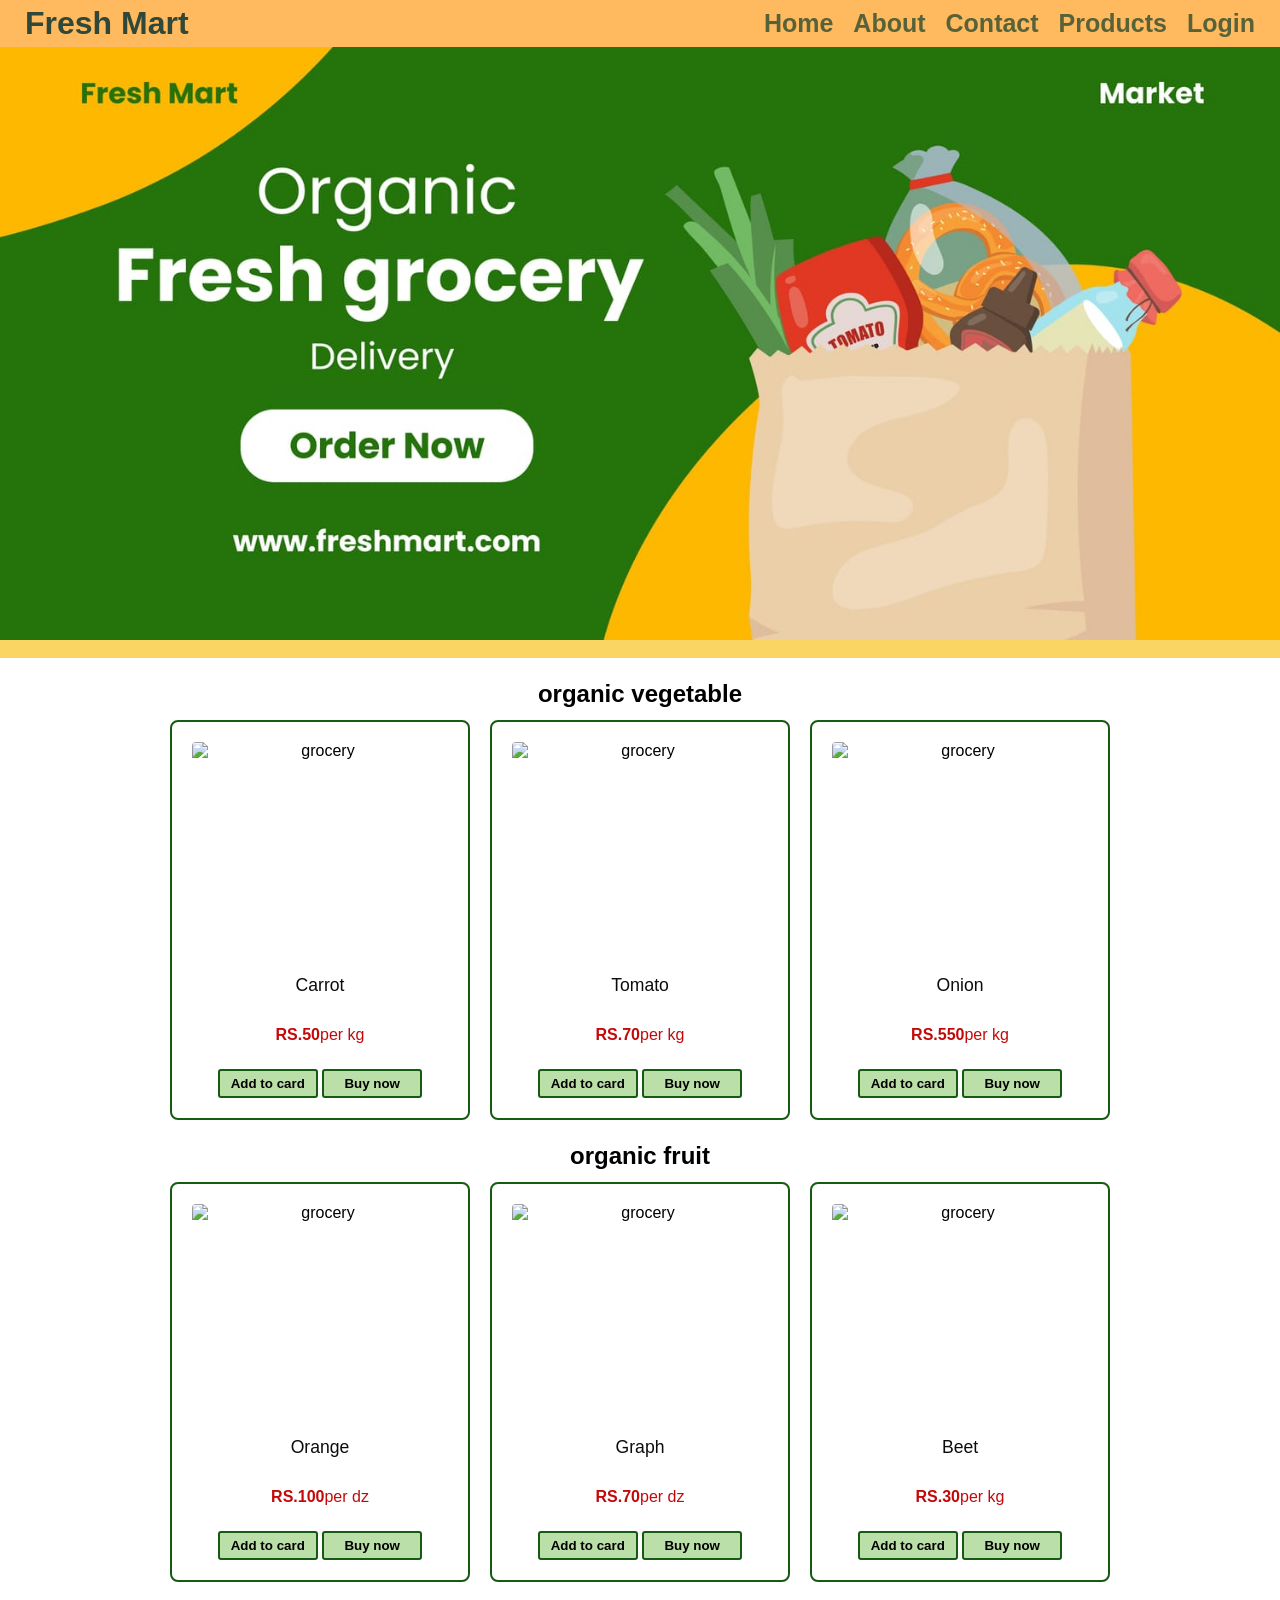
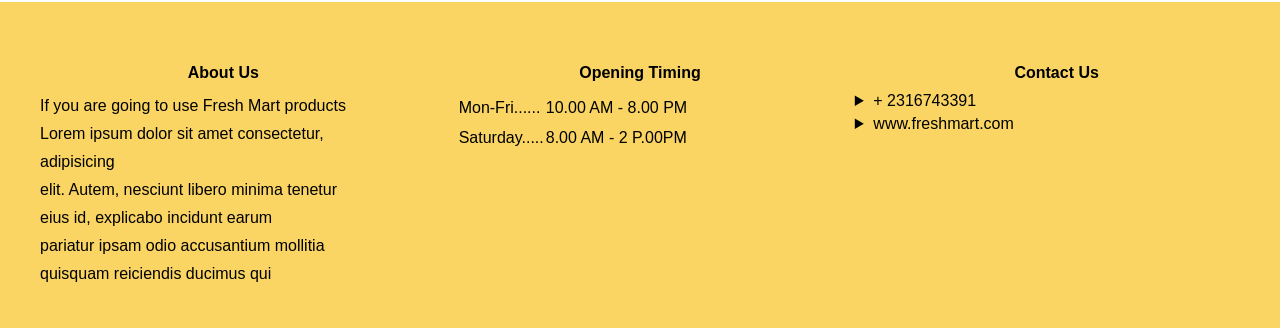
==== index.html @ c1d26938 "modify file" ====
<!doctype html>
<html lang="en">
  <head>
    <meta charset="UTF-8" />
    <meta name="viewport" content="width=device-width,initial-scale=1.0" />
    <title>Fresh Mart</title>
    <link rel="stylesheet" href="./style/style.css" />
    <link rel="icon" type="image/x-icon" href="./../Fresh_Mart/assets/favicon.jpeg">
  </head>
  <body>
    <header class="header">
      <h1 class="logo">Fresh Mart</h1>
      <nav class="navbar">
        <a href="index.html">Home</a>
        <a href="./pages/about.html">About</a>
        <a href="./pages/contact.html">Contact</a>
        <a href="./pages/products.html">Products</a>
        <a href="./pages/login.html">Login</a>
      </nav>
    </header>
    <main class="hero">
      <img src="./assets/grocery baner.jpeg" alt="heroimage" class="heroimage">
    </main>
    <div class="Container" id="products"></div>
        <section>
            <h2 id="vegetable"> organic vegetable</h2>
            <div class="cardMainContainer">
                <div class="cardContainer">
                    <img src="./assets/grocery image 2.png" alt="grocery">
                    <p class="heading">Carrot</p>
                    <p class="price"><b>RS.50</b>per kg</p>
                    <div class="btncontainer">
                        <button class="btn">Add to card</button>
                        <button class="btn">Buy now</button>
                    </div>
                </div>
                    <div class="cardContainer">
                    <img src="./assets/grocery image 5.jpg" alt="grocery">
                    <p class="heading">Tomato</p>
                    <p class="price"><b>RS.70</b>per kg</p>
                    <div class="btncontainer">
                        <button class="btn">Add to card</button>
                        <button class="btn">Buy now</button>
                    </div>
                </div>
                <div class="cardContainer">
                    <img src="./assets/fruit 4.jpg" alt="grocery">
                    <p class="heading">Onion</p>
                    <p class="price"><b>RS.550</b>per kg</p>
                    <div class="btncontainer">
                        <button class="btn">Add to card</button>
                        <button class="btn">Buy now</button>
                    </div>
                </div>
            </div>
        </section>
        <section>
            <h2 id="vegetable"> organic fruit</h2>
            <div class="cardMainContainer">
                <div class="cardContainer">
                    <img src="./assets/fruit 1.jpg" alt="grocery">
                    <p class="heading">Orange</p>
                    <p class="price"><b>RS.100</b>per dz</p>
                    <div class="btncontainer">
                        <button class="btn">Add to card</button>
                        <button class="btn">Buy now</button>
                    </div>
                </div>
                    <div class="cardContainer">
                    <img src="./assets/fruit 2.png" alt="grocery">
                    <p class="heading">Graph</p>
                    <p class="price"><b>RS.70</b>per dz</p>
                    <div class="btncontainer">
                        <button class="btn">Add to card</button>
                        <button class="btn">Buy now</button>
                    </div>
                </div>
                <div class="cardContainer">
                    <img src="./assets/fruit 5.webp" alt="grocery">
                    <p class="heading">Beet</p>
                    <p class="price"><b>RS.30</b>per kg</p>
                    <div class="btncontainer">
                        <button class="btn">Add to card</button>
                        <button class="btn">Buy now</button>
                    </div>
                </div>
            </div>
        </section>
    </div>

    <footer>
    <div class="container">
        <div class="paraContainer">
            <div class="col-foot">
                <h2>About Us</h2>
                <p>If you are  going to use Fresh Mart products Lorem ipsum dolor sit amet consectetur, adipisicing <br>
                    elit. Autem, nesciunt libero minima tenetur eius id, explicabo incidunt earum <br>
                    pariatur ipsam odio accusantium mollitia quisquam reiciendis ducimus qui</p>
            </div>
            <div class="col-foot">
                <h2>Opening Timing</h2>
                <table>
                    <tr>
                        <td>Mon-Fri......</td>
                        <td>10.00 AM - 8.00 PM</td>
                    </tr>
                    <tr>
                        <td>Saturday.....</td>
                        <td>8.00 AM - 2 P.00PM</td>
                    </tr>
                </table>
            </div>
            <div  class="col-foot">
                <h2> Contact Us</h2>
                <ul class="contactus">
                    <li>+ 2316743391</li>
                    <li>www.freshmart.com</li>
                </ul>
            </div>
        </div>
    </div>

</footer>
  </body>
</html>
---- style/style.css ----
*{
    margin:0;
    padding: 0;
    box-sizing: border-box;
    font-family: 'Lucida Sans', 'Lucida Sans Regular', 'Lucida Grande', 'Lucida Sans Unicode', Geneva, Verdana, sans-serif;
}
.header{
    width:100%;
    display: flex;
    justify-content: space-between;
    align-items: center;
    padding: 5px;
    background-color:#ffb95e;
    color:#2f4839;
    position: fixed;
    z-index: 2;

}
.logo{
    width: 100%;
    padding-left: 20px;

}
.navbar{
    display: flex;
    justify-content: center;
    gap:20px;
    padding-right: 20px;
}
.navbar a{
    color: #576238;
    font-weight: bold;
    text-decoration: none;
    font-size: 25px;
}
.navbar a:hover{
    color: black;
}
@media screen and (max-width:768px){
  .header{
    flex-direction: column;
    text-align: center;
  }
  .navbar a{
    display: flex;
    flex-direction: column;
    gap:10px;
    margin-top: 10px;
    font-size: 14px;
  }
}
.heroimage{
  width:100%;
  height: auto;
  display: block;
  transition: transform 0.3 ease;
}
@media(max-width:768px){
  .heroimage{
    background-size: cover;
  }
}

.Container{
  display:grid ;
  gap:1rem;
  min-height: 2vh;
}
h2{
  margin:12px;
  padding-top: 10px;
  text-align: center;
 }

.cardMainContainer{
  display: flex;
  flex-wrap: wrap;
    gap:20px;
  justify-content: center;
 
}

.cardContainer {
  position: relative;
  width:300px;
  height: 400px;
  display: flex;
  flex-direction: column;
  transition: box-shadow o.3 rgba(0,0,0,0.1);
  border:2px solid rgb(22, 91, 17);
  border-radius: 8px;
  padding: 20px;
  text-align: center;
  gap:20px;
  
}
.cardContainer:hover{
  box-shadow: 0 4px 8px rgba(0,0,0,0.1);
}

.cardContainer img{
  max-width: 100%;
  height:300px;
  object-fit: fill;
  overflow: hidden;
  transition: transform 0.3 ease-in-out;
  margin-bottom: 1rem;
  border-radius: 4px;
}
.heading {
  margin-bottom: 10px;
  font-size: 1.1rem;
  color: rgb(12, 12, 12);
}

.price {
  font-size: 1rem;
  color: rgb(196, 9, 9);
  font-size: bold;
  margin-bottom: 5px;
}


.btnContainer {
  margin-top: 10px;
  gap:10px;
  display: flex;
  justify-content: space-between;
}

.btn {
  background-color:#badfa8;
  border: 2px solid rgb(22, 91, 17);
  outline: none;
  color: black;
  font-weight: bold;
  padding: 5px;
  width: 100px;
  border-radius: 3px;
  cursor: pointer;
}

.btn:hover {
  background-color:#badfa8;
  color:black;
  transition: all 0.2s ease-in;
}
/*@media screen and (max-width:600px){
  .Container{
    width:100%;
    height: 95hv;
}
.footercontainer{
    width: 100%;
  }
}
/* Footer Style */

footer{
  padding: 20px;
  margin-top: 20px;
  background-color:#fad564;
}
.Container{
  background-color: #fad564;
}

.paraContainer {
  padding:20px  20px 20px;
  display: grid;
  gap:50px;
  grid-template-columns: repeat(auto-fit,minmax(320px,1fr));
}
.paraContainer p{
  padding-right:50px;
  line-height: 28px;
}
.paraContainer table td{
  padding:5px 0px;

}
.col-foot h2{
  font-size:16px;
  margin-bottom:10px;
}
.col-foot li{
  margin-bottom:5px;
  list-style-type: disclosure-closed;
}
@media screen and (max-width:768px){
  fotter{
    padding: 20px;
    margin-top: 20px;
  }
}
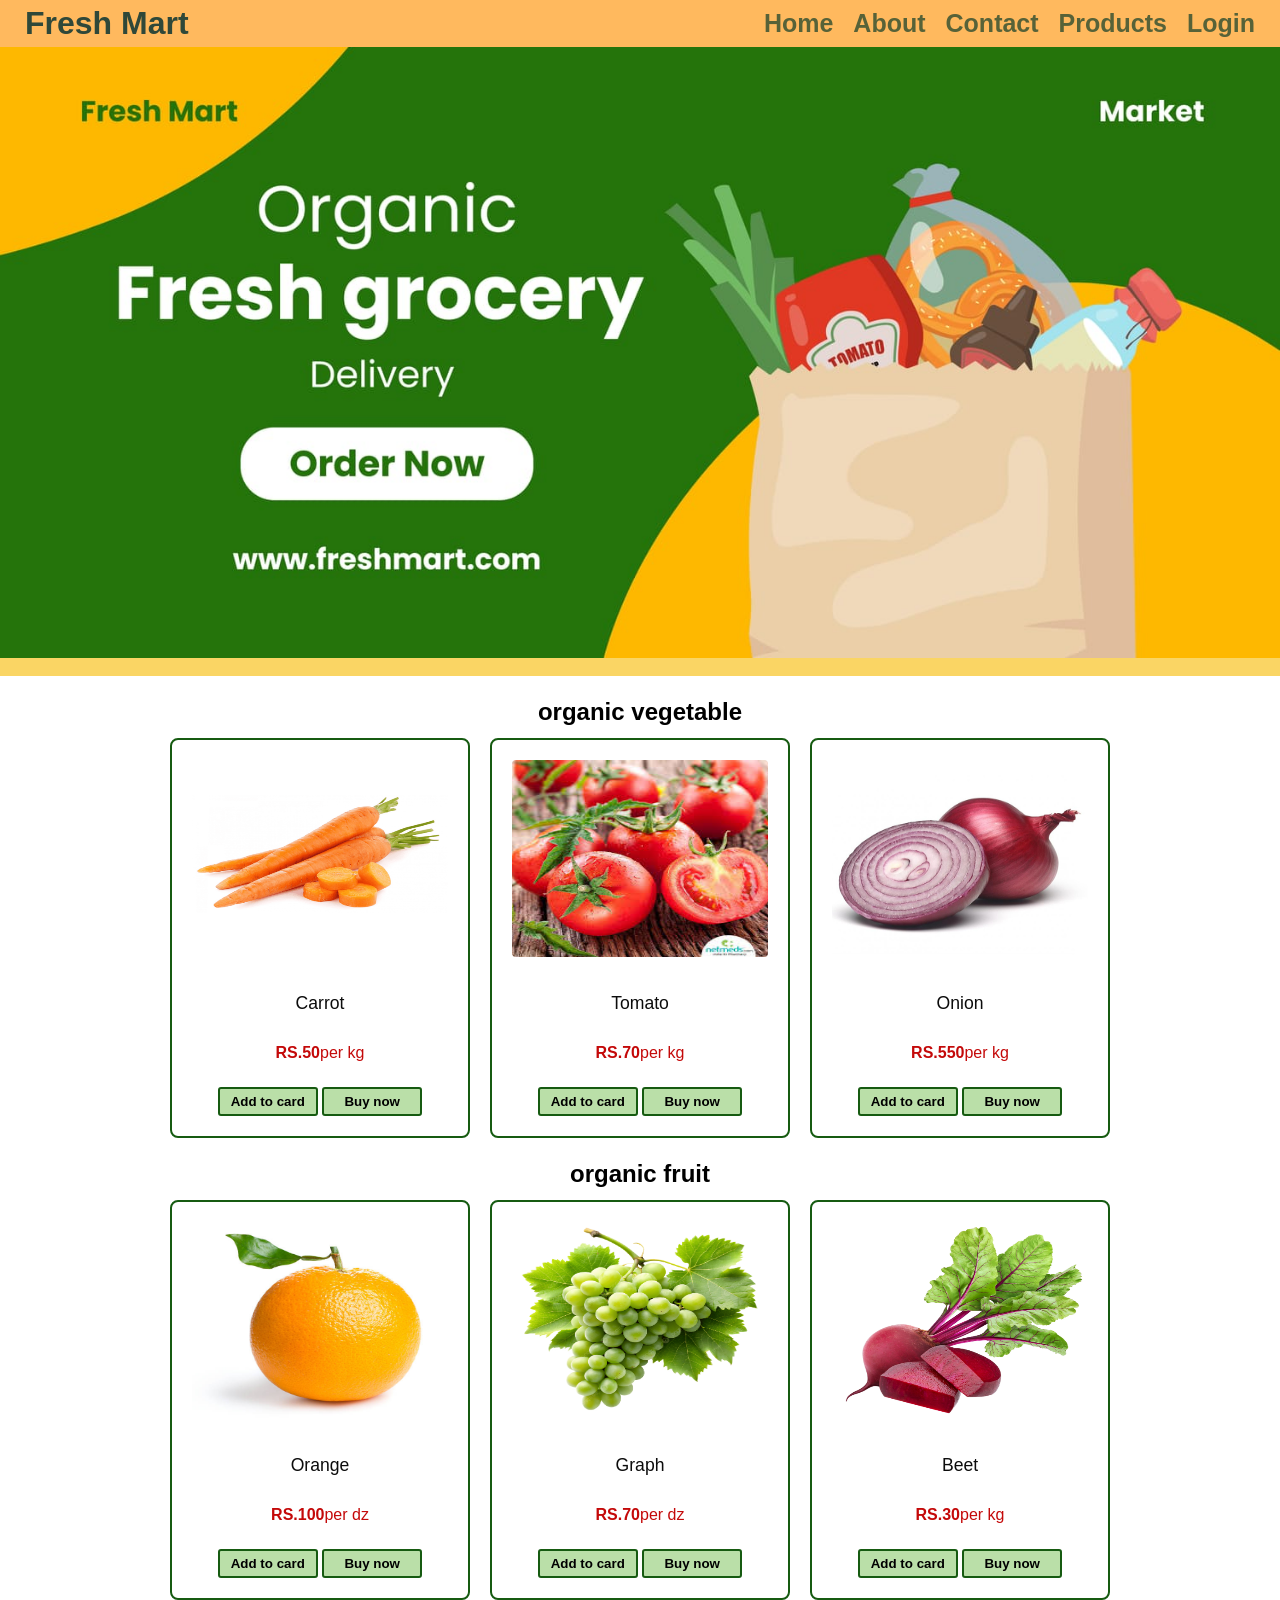
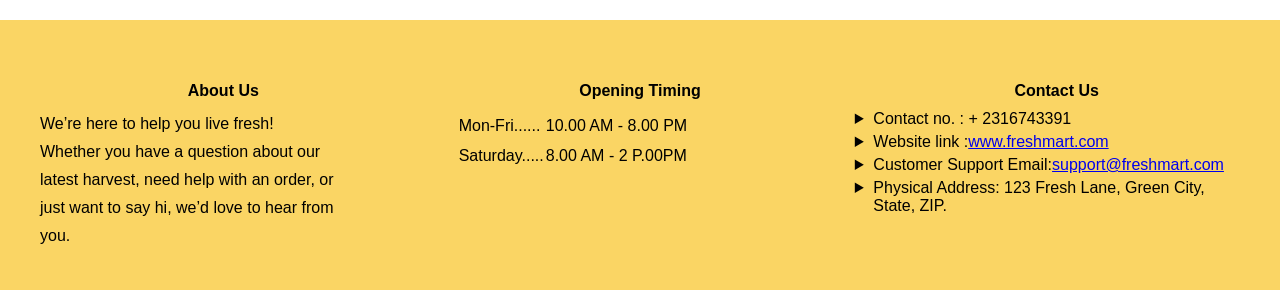
==== commit 6fb4974a: "modified content" ====
--- a/index.html
+++ b/index.html
@@ -1,3 +1,4 @@
+
 <!doctype html>
 <html lang="en">
   <head>
@@ -18,6 +19,7 @@
         <a href="./pages/login.html">Login</a>
       </nav>
     </header>
+    <br>
     <main class="hero">
       <img src="./assets/grocery baner.jpeg" alt="heroimage" class="heroimage">
     </main>
@@ -87,15 +89,16 @@
             </div>
         </section>
     </div>
-
-    <footer>
+ <footer>
     <div class="container">
         <div class="paraContainer">
             <div class="col-foot">
                 <h2>About Us</h2>
-                <p>If you are  going to use Fresh Mart products Lorem ipsum dolor sit amet consectetur, adipisicing <br>
-                    elit. Autem, nesciunt libero minima tenetur eius id, explicabo incidunt earum <br>
-                    pariatur ipsam odio accusantium mollitia quisquam reiciendis ducimus qui</p>
+                <p>We’re here to help you live fresh!
+                    <br>
+                     Whether you have a question about our latest harvest, 
+                     need help with an order, or just want to say hi, we’d love to hear from you.
+                </p>
             </div>
             <div class="col-foot">
                 <h2>Opening Timing</h2>
@@ -113,13 +116,15 @@
             <div  class="col-foot">
                 <h2> Contact Us</h2>
                 <ul class="contactus">
-                    <li>+ 2316743391</li>
-                    <li>www.freshmart.com</li>
+                    <li>Contact no. : + 2316743391</li>
+                    <li>Website link :<a href="#" >www.freshmart.com</a></li>
+                    <li>Customer Support Email:<a href="#">support@freshmart.com</a></li>
+                    <li>Physical Address: 123 Fresh Lane, Green City, State, ZIP.</li>
                 </ul>
             </div>
         </div>
     </div>
-
+ 
 </footer>
   </body>
 </html>
--- a/style/style.css
+++ b/style/style.css
@@ -1,4 +1,3 @@
-
 *{
     margin:0;
     padding: 0;
@@ -11,6 +10,8 @@
     justify-content: space-between;
     align-items: center;
     padding: 5px;
+    background-color:#ffb95e;
+    color:#2f4839;
     background-color:#ffb95e;
     color:#2f4839;
     position: fixed;
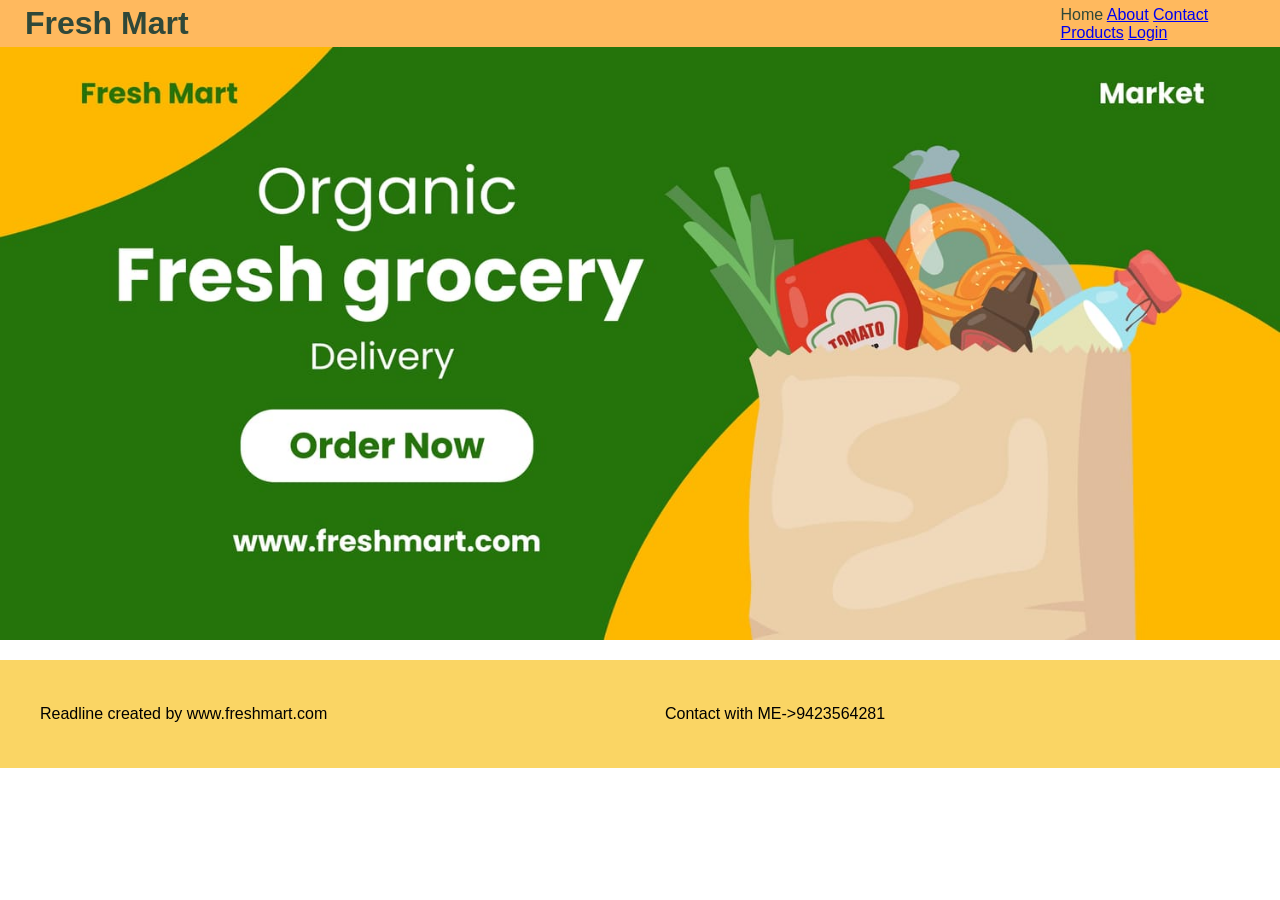
==== commit 3d6e3cc0: "Modified about page" ====
--- a/index.html
+++ b/index.html
@@ -1,130 +1,31 @@
 
-<!doctype html>
 <html lang="en">
-  <head>
-    <meta charset="UTF-8" />
-    <meta name="viewport" content="width=device-width,initial-scale=1.0" />
-    <title>Fresh Mart</title>
-    <link rel="stylesheet" href="./style/style.css" />
-    <link rel="icon" type="image/x-icon" href="./../Fresh_Mart/assets/favicon.jpeg">
-  </head>
-  <body>
-    <header class="header">
-      <h1 class="logo">Fresh Mart</h1>
-      <nav class="navbar">
-        <a href="index.html">Home</a>
-        <a href="./pages/about.html">About</a>
-        <a href="./pages/contact.html">Contact</a>
-        <a href="./pages/products.html">Products</a>
-        <a href="./pages/login.html">Login</a>
-      </nav>
-    </header>
-    <br>
-    <main class="hero">
-      <img src="./assets/grocery baner.jpeg" alt="heroimage" class="heroimage">
-    </main>
-    <div class="Container" id="products"></div>
-        <section>
-            <h2 id="vegetable"> organic vegetable</h2>
-            <div class="cardMainContainer">
-                <div class="cardContainer">
-                    <img src="./assets/grocery image 2.png" alt="grocery">
-                    <p class="heading">Carrot</p>
-                    <p class="price"><b>RS.50</b>per kg</p>
-                    <div class="btncontainer">
-                        <button class="btn">Add to card</button>
-                        <button class="btn">Buy now</button>
-                    </div>
-                </div>
-                    <div class="cardContainer">
-                    <img src="./assets/grocery image 5.jpg" alt="grocery">
-                    <p class="heading">Tomato</p>
-                    <p class="price"><b>RS.70</b>per kg</p>
-                    <div class="btncontainer">
-                        <button class="btn">Add to card</button>
-                        <button class="btn">Buy now</button>
-                    </div>
-                </div>
-                <div class="cardContainer">
-                    <img src="./assets/fruit 4.jpg" alt="grocery">
-                    <p class="heading">Onion</p>
-                    <p class="price"><b>RS.550</b>per kg</p>
-                    <div class="btncontainer">
-                        <button class="btn">Add to card</button>
-                        <button class="btn">Buy now</button>
-                    </div>
-                </div>
+    <head>
+        <meta charset="UTF-8">
+        <meta name="viewport" content="width=device-width,initial-scale=1.0">
+        <title>Storyline</title>
+        <link rel="stylesheet" href="style/style.css">
+    </head>
+    <body>
+        <header class="header">
+            <h1 class="logo">Fresh Mart</h1>
+            <nav class="
+                <a href="index.html">Home</a>
+                <a href="#footer">About</a>
+                <a href="./pages/contact.html">Contact</a>
+                <a href="#product">Products</a>
+                <a href="#login">Login</a>
+            </nav>
+        </header>
+        <main class="hero">
+            <img src="./assets/grocery baner.jpeg" alt="heroimage" class="heroimage">
+        </main>
+        <footer class="footercontainer" id="footer">
+            <div class="paracontainer">
+                <p class="footerpara">Readline created by www.freshmart.com</p>
+                <P class="footerpara">Contact with ME->9423564281</P>
             </div>
-        </section>
-        <section>
-            <h2 id="vegetable"> organic fruit</h2>
-            <div class="cardMainContainer">
-                <div class="cardContainer">
-                    <img src="./assets/fruit 1.jpg" alt="grocery">
-                    <p class="heading">Orange</p>
-                    <p class="price"><b>RS.100</b>per dz</p>
-                    <div class="btncontainer">
-                        <button class="btn">Add to card</button>
-                        <button class="btn">Buy now</button>
-                    </div>
-                </div>
-                    <div class="cardContainer">
-                    <img src="./assets/fruit 2.png" alt="grocery">
-                    <p class="heading">Graph</p>
-                    <p class="price"><b>RS.70</b>per dz</p>
-                    <div class="btncontainer">
-                        <button class="btn">Add to card</button>
-                        <button class="btn">Buy now</button>
-                    </div>
-                </div>
-                <div class="cardContainer">
-                    <img src="./assets/fruit 5.webp" alt="grocery">
-                    <p class="heading">Beet</p>
-                    <p class="price"><b>RS.30</b>per kg</p>
-                    <div class="btncontainer">
-                        <button class="btn">Add to card</button>
-                        <button class="btn">Buy now</button>
-                    </div>
-                </div>
-            </div>
-        </section>
-    </div>
- <footer>
-    <div class="container">
-        <div class="paraContainer">
-            <div class="col-foot">
-                <h2>About Us</h2>
-                <p>We’re here to help you live fresh!
-                    <br>
-                     Whether you have a question about our latest harvest, 
-                     need help with an order, or just want to say hi, we’d love to hear from you.
-                </p>
-            </div>
-            <div class="col-foot">
-                <h2>Opening Timing</h2>
-                <table>
-                    <tr>
-                        <td>Mon-Fri......</td>
-                        <td>10.00 AM - 8.00 PM</td>
-                    </tr>
-                    <tr>
-                        <td>Saturday.....</td>
-                        <td>8.00 AM - 2 P.00PM</td>
-                    </tr>
-                </table>
-            </div>
-            <div  class="col-foot">
-                <h2> Contact Us</h2>
-                <ul class="contactus">
-                    <li>Contact no. : + 2316743391</li>
-                    <li>Website link :<a href="#" >www.freshmart.com</a></li>
-                    <li>Customer Support Email:<a href="#">support@freshmart.com</a></li>
-                    <li>Physical Address: 123 Fresh Lane, Green City, State, ZIP.</li>
-                </ul>
-            </div>
-        </div>
-    </div>
- 
-</footer>
-  </body>
+        </footer>
+    </body>
 </html>
+<!DOCTYP
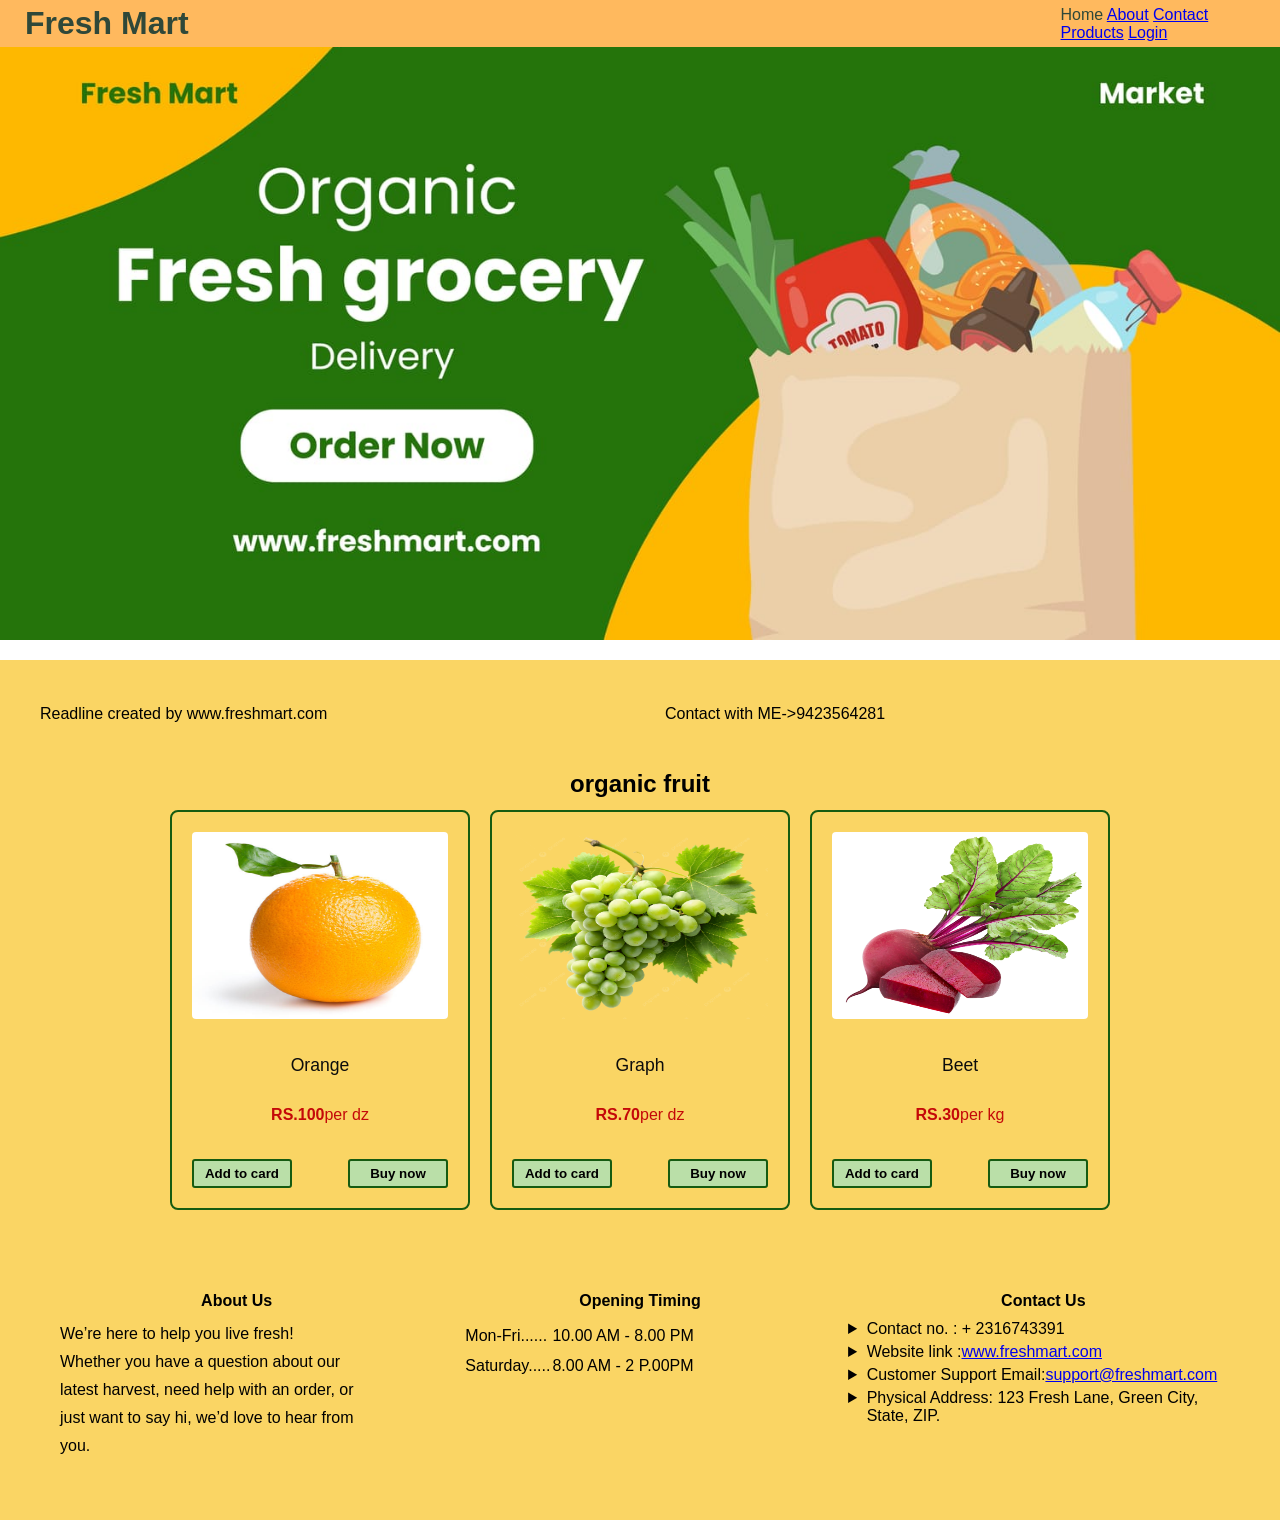
==== commit 2103039f: "Merge branch 'develop' into feature/about_page" ====
--- a/index.html
+++ b/index.html
@@ -25,7 +25,77 @@
                 <p class="footerpara">Readline created by www.freshmart.com</p>
                 <P class="footerpara">Contact with ME->9423564281</P>
             </div>
-        </footer>
-    </body>
+        </section>
+        <section>
+            <h2 id="vegetable"> organic fruit</h2>
+            <div class="cardMainContainer">
+                <div class="cardContainer">
+                    <img src="./assets/fruit 1.jpg" alt="grocery">
+                    <p class="heading">Orange</p>
+                    <p class="price"><b>RS.100</b>per dz</p>
+                    <div class="btncontainer">
+                        <button class="btn">Add to card</button>
+                        <button class="btn">Buy now</button>
+                    </div>
+                </div>
+                    <div class="cardContainer">
+                    <img src="./assets/fruit 2.png" alt="grocery">
+                    <p class="heading">Graph</p>
+                    <p class="price"><b>RS.70</b>per dz</p>
+                    <div class="btncontainer">
+                        <button class="btn">Add to card</button>
+                        <button class="btn">Buy now</button>
+                    </div>
+                </div>
+                <div class="cardContainer">
+                    <img src="./assets/fruit 5.webp" alt="grocery">
+                    <p class="heading">Beet</p>
+                    <p class="price"><b>RS.30</b>per kg</p>
+                    <div class="btncontainer">
+                        <button class="btn">Add to card</button>
+                        <button class="btn">Buy now</button>
+                    </div>
+                </div>
+            </div>
+        </section>
+    </div>
+ <footer>
+    <div class="container">
+        <div class="paraContainer">
+            <div class="col-foot">
+                <h2>About Us</h2>
+                <p>We’re here to help you live fresh!
+                    <br>
+                     Whether you have a question about our latest harvest, 
+                     need help with an order, or just want to say hi, we’d love to hear from you.
+                </p>
+            </div>
+            <div class="col-foot">
+                <h2>Opening Timing</h2>
+                <table>
+                    <tr>
+                        <td>Mon-Fri......</td>
+                        <td>10.00 AM - 8.00 PM</td>
+                    </tr>
+                    <tr>
+                        <td>Saturday.....</td>
+                        <td>8.00 AM - 2 P.00PM</td>
+                    </tr>
+                </table>
+            </div>
+            <div  class="col-foot">
+                <h2> Contact Us</h2>
+                <ul class="contactus">
+                    <li>Contact no. : + 2316743391</li>
+                    <li>Website link :<a href="#" >www.freshmart.com</a></li>
+                    <li>Customer Support Email:<a href="#">support@freshmart.com</a></li>
+                    <li>Physical Address: 123 Fresh Lane, Green City, State, ZIP.</li>
+                </ul>
+            </div>
+        </div>
+    </div>
+ 
+</footer>
+  </body>
 </html>
 <!DOCTYP
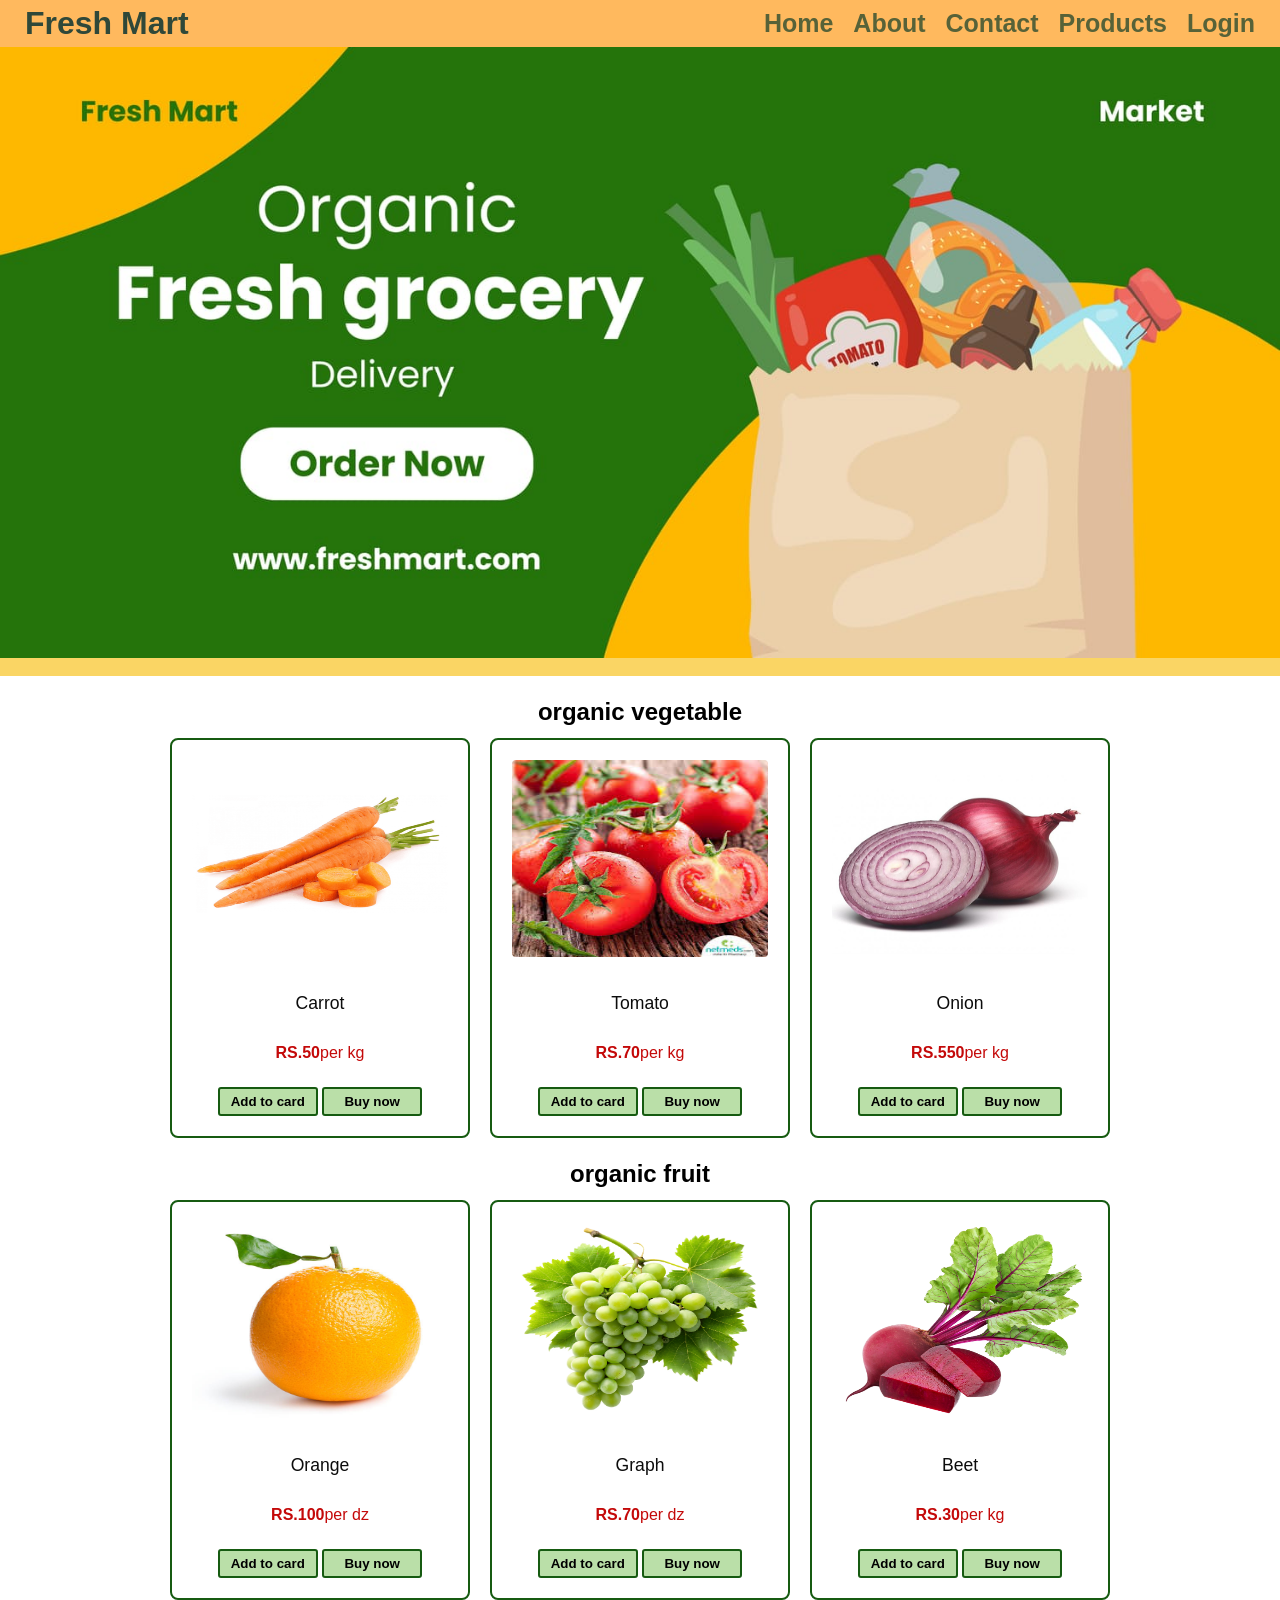
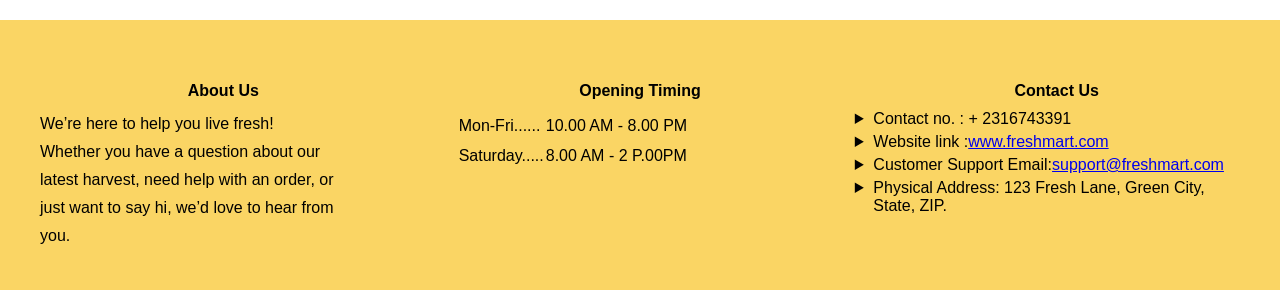
==== commit b0f5a8fd: "fixed index file" ====
--- a/index.html
+++ b/index.html
@@ -1,29 +1,59 @@
 
+<!doctype html>
 <html lang="en">
-    <head>
-        <meta charset="UTF-8">
-        <meta name="viewport" content="width=device-width,initial-scale=1.0">
-        <title>Storyline</title>
-        <link rel="stylesheet" href="style/style.css">
-    </head>
-    <body>
-        <header class="header">
-            <h1 class="logo">Fresh Mart</h1>
-            <nav class="
-                <a href="index.html">Home</a>
-                <a href="#footer">About</a>
-                <a href="./pages/contact.html">Contact</a>
-                <a href="#product">Products</a>
-                <a href="#login">Login</a>
-            </nav>
-        </header>
-        <main class="hero">
-            <img src="./assets/grocery baner.jpeg" alt="heroimage" class="heroimage">
-        </main>
-        <footer class="footercontainer" id="footer">
-            <div class="paracontainer">
-                <p class="footerpara">Readline created by www.freshmart.com</p>
-                <P class="footerpara">Contact with ME->9423564281</P>
+  <head>
+    <meta charset="UTF-8" />
+    <meta name="viewport" content="width=device-width,initial-scale=1.0" />
+    <title>Fresh Mart</title>
+    <link rel="stylesheet" href="./style/style.css" />
+    <link rel="icon" type="image/x-icon" href="./../Fresh_Mart/assets/favicon.jpeg">
+  </head>
+  <body>
+    <header class="header">
+      <h1 class="logo">Fresh Mart</h1>
+      <nav class="navbar">
+        <a href="index.html">Home</a>
+        <a href="./pages/about.html">About</a>
+        <a href="./pages/contact.html">Contact</a>
+        <a href="./pages/products.html">Products</a>
+        <a href="./pages/login.html">Login</a>
+      </nav>
+    </header>
+    <br>
+    <main class="hero">
+      <img src="./assets/grocery baner.jpeg" alt="heroimage" class="heroimage">
+    </main>
+    <div class="Container" id="products"></div>
+        <section>
+            <h2 id="vegetable"> organic vegetable</h2>
+            <div class="cardMainContainer">
+                <div class="cardContainer">
+                    <img src="./assets/grocery image 2.png" alt="grocery">
+                    <p class="heading">Carrot</p>
+                    <p class="price"><b>RS.50</b>per kg</p>
+                    <div class="btncontainer">
+                        <button class="btn">Add to card</button>
+                        <button class="btn">Buy now</button>
+                    </div>
+                </div>
+                    <div class="cardContainer">
+                    <img src="./assets/grocery image 5.jpg" alt="grocery">
+                    <p class="heading">Tomato</p>
+                    <p class="price"><b>RS.70</b>per kg</p>
+                    <div class="btncontainer">
+                        <button class="btn">Add to card</button>
+                        <button class="btn">Buy now</button>
+                    </div>
+                </div>
+                <div class="cardContainer">
+                    <img src="./assets/fruit 4.jpg" alt="grocery">
+                    <p class="heading">Onion</p>
+                    <p class="price"><b>RS.550</b>per kg</p>
+                    <div class="btncontainer">
+                        <button class="btn">Add to card</button>
+                        <button class="btn">Buy now</button>
+                    </div>
+                </div>
             </div>
         </section>
         <section>
